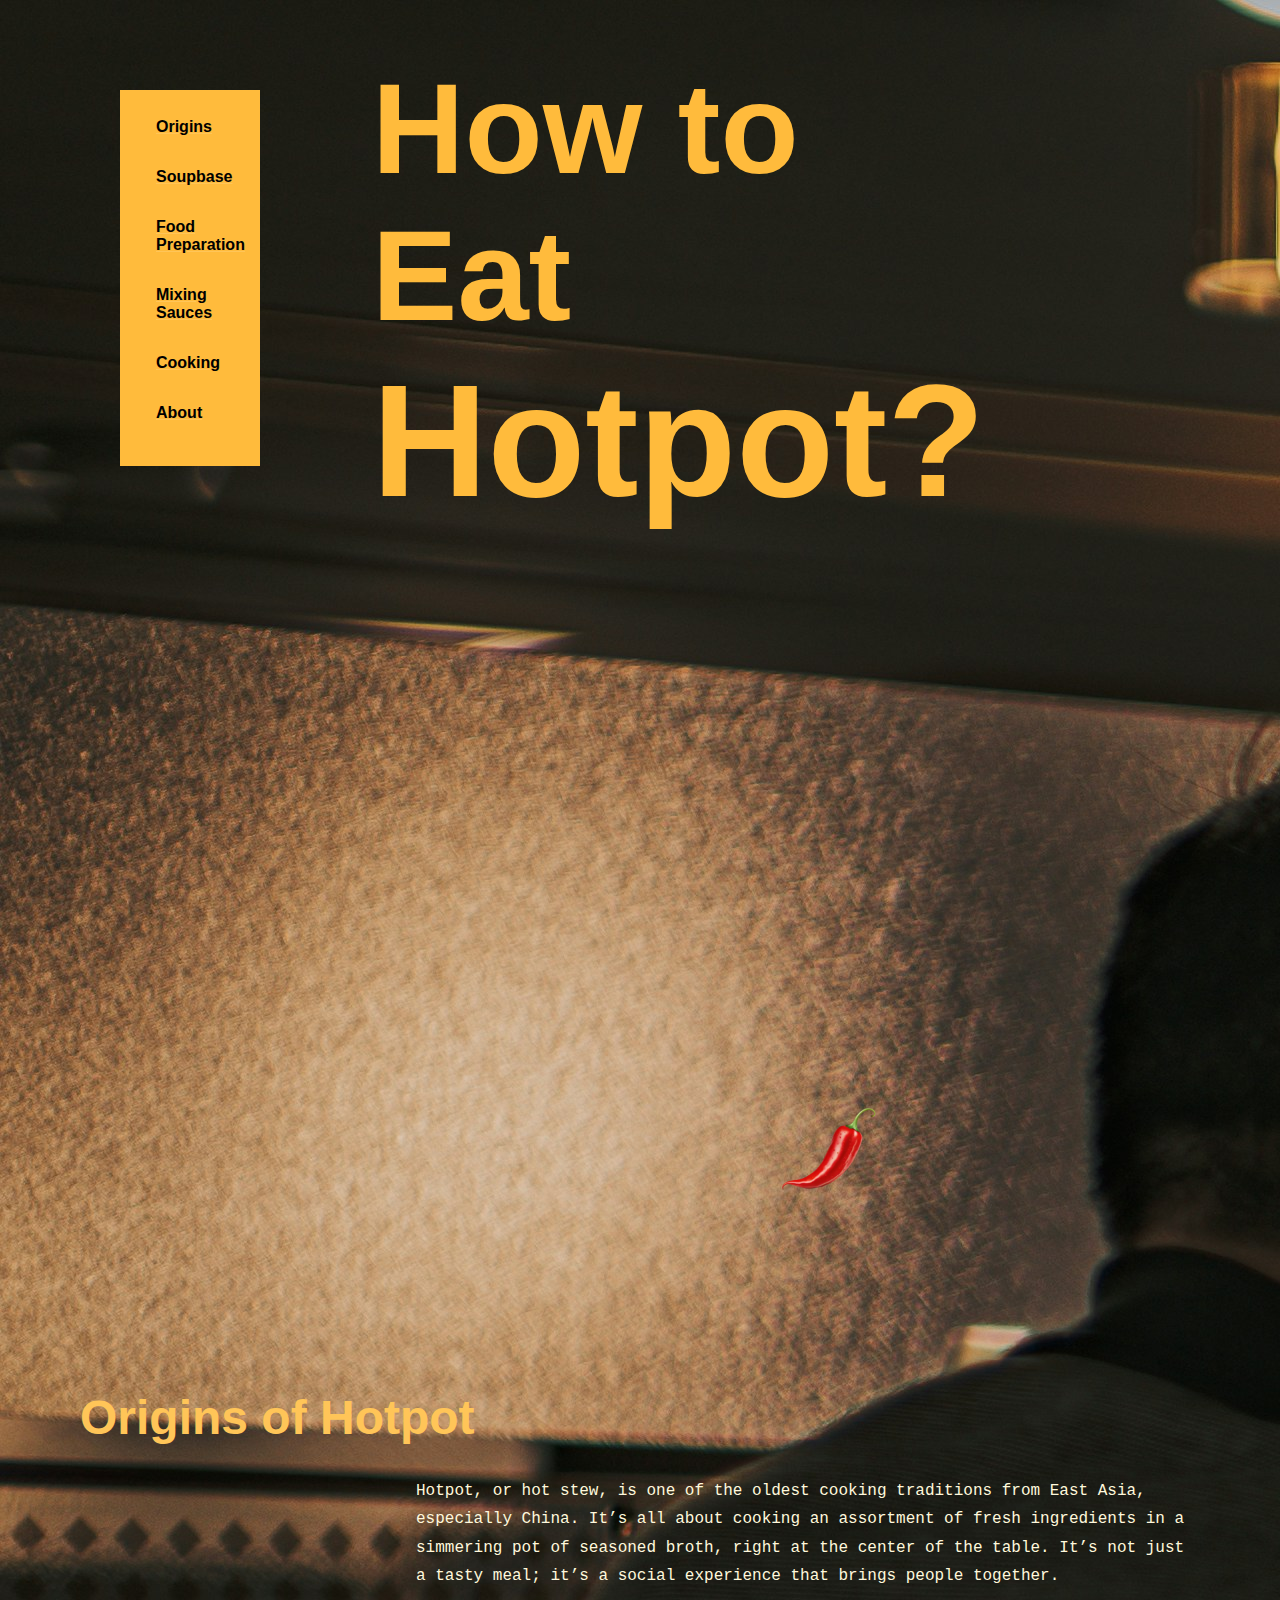
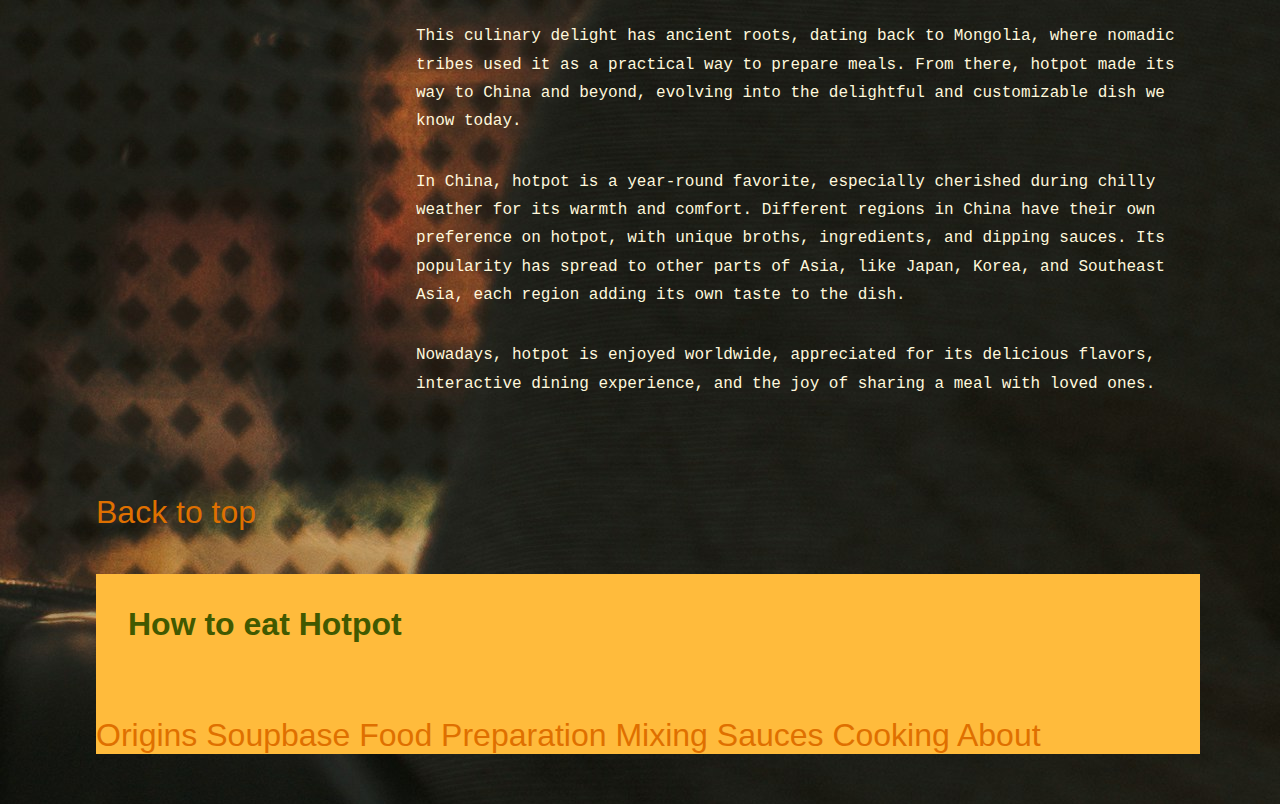
==== index.html @ 54c11f4e "initial commit" ====
<!doctype html>
<html lang="en">
  <head>
    <meta charset="UTF-8" />
    <meta name="viewport" content="width=device-width, initial-scale=1.0" />
    <link rel="stylesheet" type="text/css" href="style.css" />
    <title>How to eat Hotpot - Home</title>
    <style>
     
        html {
          scroll-behavior: smooth;
          }
        
          #section1 {
          height: 800px;
          
          }
          /*Scroll effect on html*/
          #section2 {
          height: 600px;
          background-color: rgb(255, 255, 255);
        
          }
      /*navigation bat*/
          ul {
            list-style-type: none;
            margin-top: 40px;
            padding: 20px;
            width: 100px;
            background-color: rgb(255, 187, 60);
            margin-left: 40px;
          }
          
          li a {
            display: block;
            color: black;
            padding: 8px 16px;
            text-decoration: wavy;
    
          }
         
          /* Change the link color on hover */
			li a:hover {
			  background-color:rgb(223, 112, 0);
			  color: black;
			  break-inside: 20px ;
			  transition: 1.5s;
			}

      h1{
        color: rgb(255, 187, 60);
      
      }
      p{
        margin-bottom: 4rem;
      }
      h4{
        color: rgb(65, 89, 0);
        padding: 2rem;
      }
    
      footer{
         background-color: rgb(255, 187, 60);
        
      }
nav.footer{
        
        padding: 20px;
        width: 100px;
        text-align: center;
        font-family: "Acumin Pro";
        
} 
nav a:hover {
  background-color:rgb(223, 112, 0);
  break-inside: 20px ;
  transition: 0.8s;

}

a:visited {
  color: rgb(0, 0, 0);
}

a {
  color: rgb(223, 112, 0);
  text-decoration: none;
}

footer a:hover{
  text-decoration: underline;
  background-color:#d9a426;
  break-inside: 20px ;
  transition: 0.8s;
}
  
    </style>

  </head>
  <body>
    <section id="start">
      <!-- links to navigation bar! -->
        <div>
        <ul>
          <li class="btn"><a href="#origin">Origins</a></li>
          <li class="btn"><a href="soupbase.html">Soupbase</a></li>
          <li class="btn"><a href="preparation.html">Food Preparation</a></li>
          <li class="btn"><a href="sauces.html">Mixing Sauces</a></li>
          <li class="btn"><a href="cooking.html">Cooking</a></li>
          <li class="btn"><a href="about.html">About</a></li>

        </ul>
      </div>
  
      <div style="width: 50%">
        <div id="title-container">
          <h1 style="font-size: 8rem; font-weight: bold; margin: 0 2rem; width:100%; margin-top:0.5rem">
            How to Eat
          </h1>
          <h1 style="font-size: 10rem; font-weight: bold; margin: 0 2rem; width:100% ">
            Hotpot?
          </h1>
        </div>
      </div>
    </section>
  	<!-- Chili spining amination -->
    <div class="moving-pic-container">
      <img id="meatball" src="chili.png" alt="Moving Image">
    </div>

    <section id="origin" class="section1">
      <div>
        <h2>Origins of Hotpot</h2>
        <div style="width: 70%; margin-left: auto; text-align: left">
          <p class="text-content">
            Hotpot, or hot stew, is one of the oldest cooking traditions from
            East Asia, especially China. It’s all about cooking an assortment of
            fresh ingredients in a simmering pot of seasoned broth, right at the
            center of the table. It’s not just a tasty meal; it’s a social
            experience that brings people together.
          </p>
          <p class="text-content">
            This culinary delight has ancient roots, dating back to Mongolia,
            where nomadic tribes used it as a practical way to prepare meals.
            From there, hotpot made its way to China and beyond, evolving into
            the delightful and customizable dish we know today.
          </p>
          <p class="text-content">
            In China, hotpot is a year-round favorite, especially cherished
            during chilly weather for its warmth and comfort. Different regions
            in China have their own preference on hotpot, with unique broths,
            ingredients, and dipping sauces. Its popularity has spread to other
            parts of Asia, like Japan, Korea, and Southeast Asia, each region
            adding its own taste to the dish.
          </p>
          <p class="text-content">
            Nowadays, hotpot is enjoyed worldwide, appreciated for its delicious
            flavors, interactive dining experience, and the joy of sharing a
            meal with loved ones.
          </p>
        </div>
      </div>
    </section>

    <div style=  "font-size: 24pt;">
    <div id="main" class="section 2">
    <a href="#">Back to top</a>
  
 <footer>
  <div style="text-align: center;"></div>
    <h4>How to eat Hotpot</h4>

     <a href="#origin">Origins</a>
      <a href="soupbase.html">Soupbase</a>
      <a href="preparation.html">Food Preparation</a>
      <a href="sauces.html">Mixing Sauces</a>
     <a href="cooking.html">Cooking</a>
      <a href="about.html">About</a>
   

    </nav>
    </footer>
 
    
   


   
  </body>
</html>
---- style.css ----
html {
  background-image: url(hotpot.jpg);
  background-image: center;
}

body {
  margin: 50px 80px;
  padding: 0;
  font-family: "Acumin Pro", sans-serif;
  scroll-behavior: smooth;
  color: rgb(255, 197, 88);
  max-width: fit-content;
}

img {
  object-fit: cover;
}

#start {
  height: 100vh;
  width: 100vw;
  display: flex;
  flex-direction: row;
}

.btn {
  font-size: 1rem;
  font-weight: bold;
  text-decoration: underline;
  cursor: pointer;
  margin-bottom: 1rem;
  transition: color 0.3s ease;
}

.section {
  margin-top: 6rem;
  margin-left: 1rem;
}

#title-container {
  width: 100%;
  height: 30rem;
  display: flex;
  flex-direction: column;
  justify-content: center;
  align-items: flex-start;
  margin-left: 5rem;
}

p {
  font-family: monospace;
  line-height: 0.75cm;
  font-size: 12pt;
  font-weight: 100;
  color: cornsilk;
  max-width: 100%;
  text-align: center;
}

h1 {
  font-size: 48pt;
}

h2 {
  font-size: 3rem;
  font-weight: bold;
  margin-bottom: 2rem;
}

h3 {
  font-size: 2rem;
  font-weight: bold;
  margin-bottom: 1rem;
}

sub {
  text-align: left;
  font-size: 18pt;
}

.text-content {
  margin-bottom: 2rem;
  text-align: left;
}
/* define column raw for images */
.two-column-row {
  margin: 5rem 0rem;
  text-align: center;
  
}

.two-column-row-l {
  display: inline-block;
  background-color: grey;
  vertical-align: middle;
  width: 45%;
  height: 300px;

}

.two-column-row-r {
  display: inline-block;
  padding: 0.5rem 0.5rem;
  vertical-align: middle;
  width: 45%;
}

.four-column-row {
  margin-top: 1rem;
  margin-bottom: 3rem;
  text-align: center;
}

.four-column-element {
  display: inline-block;
  margin: 1rem 1rem;
  vertical-align: middle;
  text-align: left;
  width: 20%;
  height: 20%;
}


.picture-container {
  margin-top: 1rem;
  margin-bottom: 5rem;
  text-align: left;

  overflow: hidden;
  display: grid;

  grid-template-columns: repeat(6, 1fr);
}

.picture-element {
  display: inline-block;
  background-color: grey;
  vertical-align: middle;

  width: auto;
  height: auto;
  margin: 0.5rem 0.5rem;
}

@media only screen and (max-width: 1100px) {
  .picture-container {
    grid-template-columns: repeat(3, 1fr);
  }

}

@media only screen and (max-width: 800px) {
  .picture-container {
    grid-template-columns: repeat(2, 1fr);
  }
  
  }
  


@media only screen and (max-width: 600px) {
  .text-content {
    font-size: 12pt;
    margin-right: 40px;
    display: block;
  }

  .picture-container {
    grid-template-columns: repeat(1, 1fr);
  }
}

.moving-pic-container {
  position: relative;
  width: 1500px;
  height: 400px;
}

#meatball {
  position: absolute;
  top: 50%;
  left: 50%;
  width: 120px;
  height: 120px;
  transform: translate(-50%, -50%);
  animation: moveCircle 3.5s linear infinite;
  transform-origin: 500px 10%;
}

@keyframes moveCircle {
  0% {
    transform: translate(-50%, -50%) rotate(0deg) translateX(150px) rotate(0deg);
  }
  100% {
    transform: translate(-50%, -50%) rotate(360deg) translateX(150px)
      rotate(-360deg);
  }
}
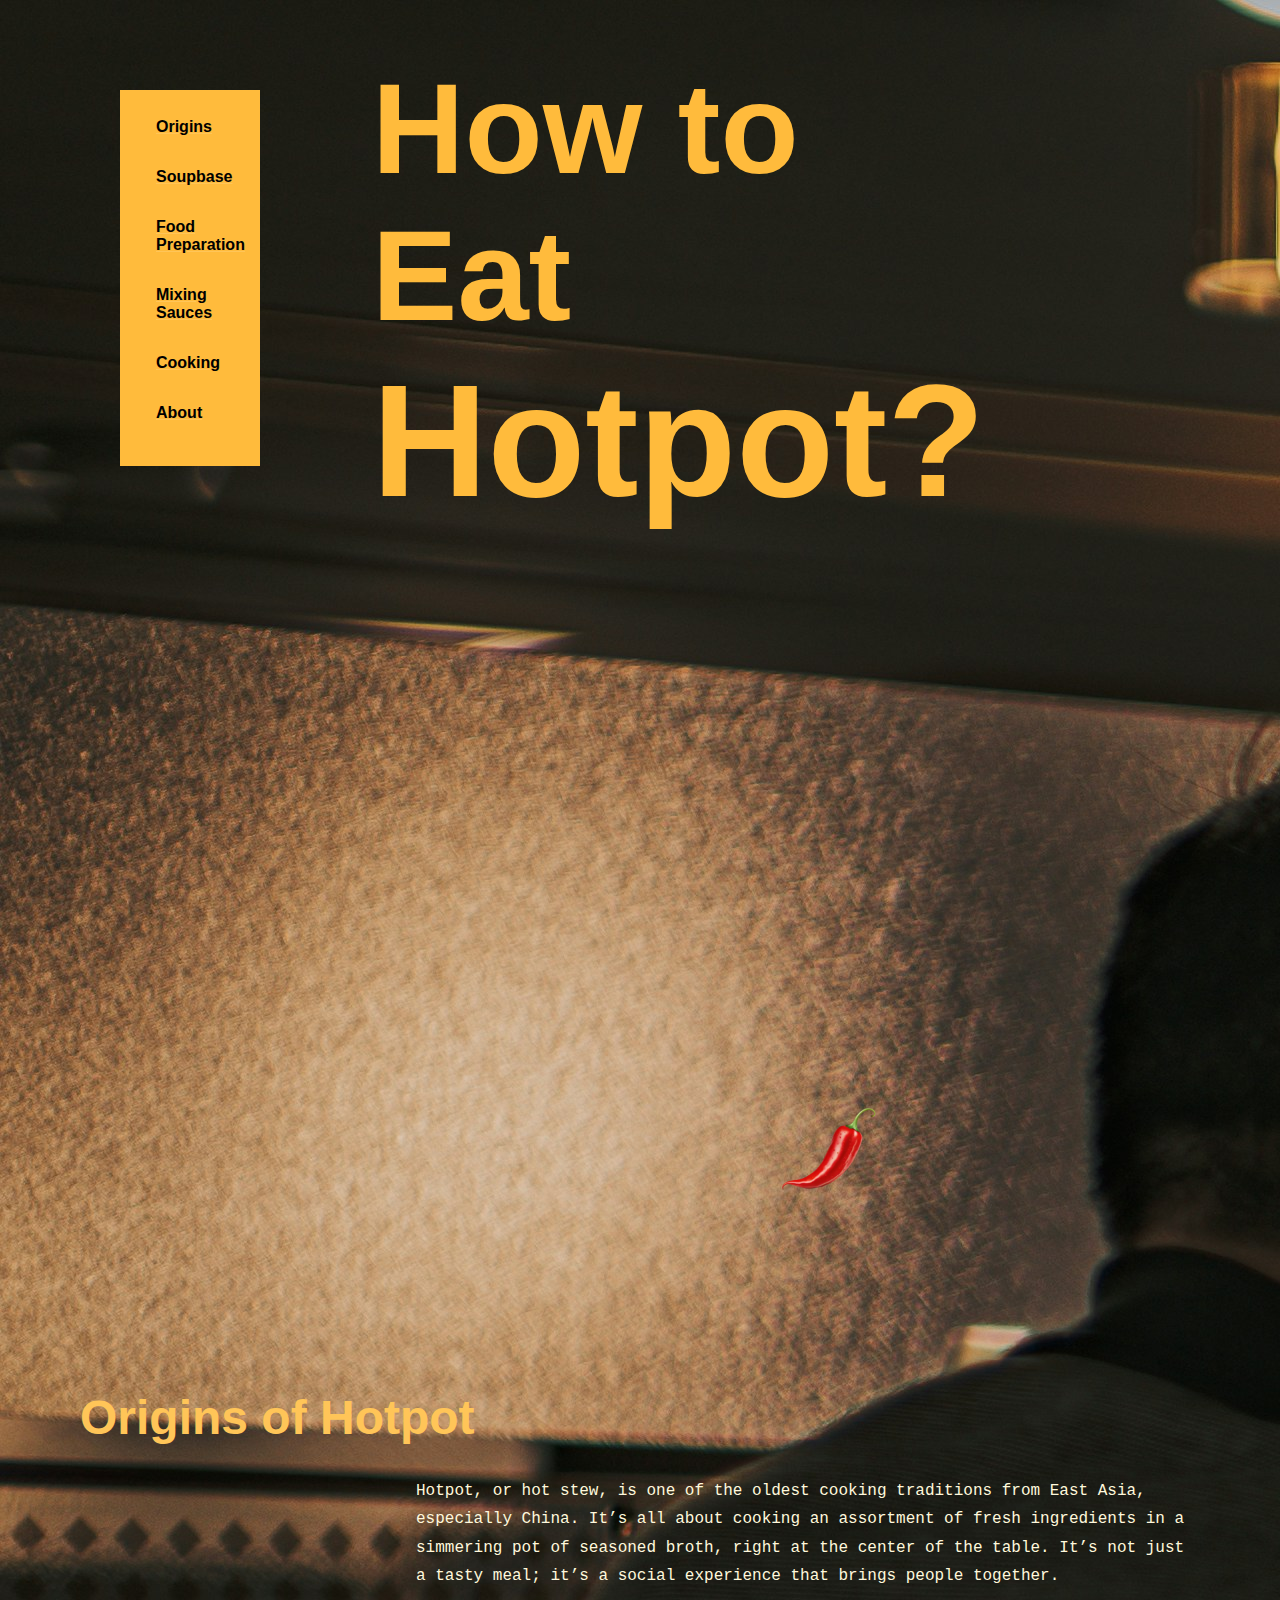
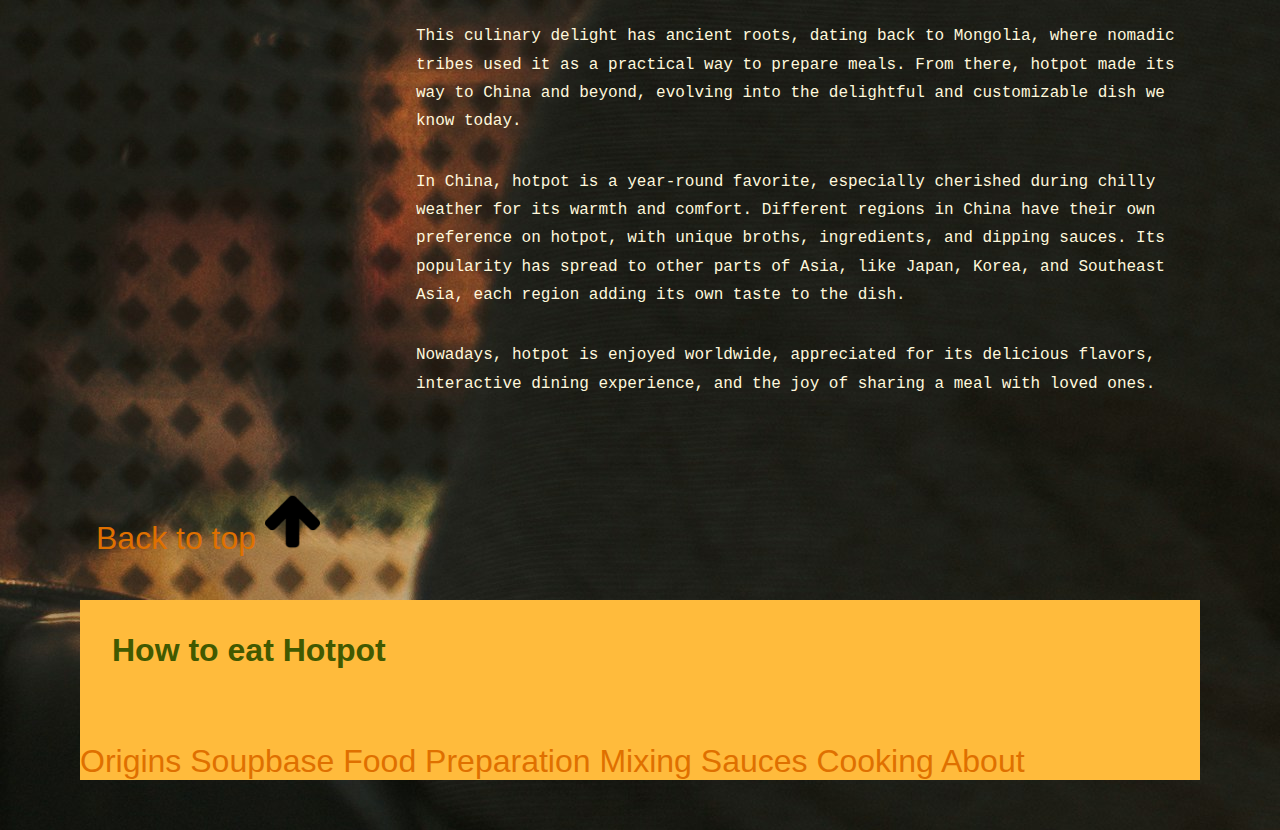
==== commit 14660476: "footer revized" ====
--- a/index.html
+++ b/index.html
@@ -165,11 +165,17 @@
     <div style=  "font-size: 24pt;">
     <div id="main" class="section 2">
     <a href="#">Back to top</a>
+    <img
+          src="arrow.png"
+          alt="Hotpot Image"
+          style="width: 5%; height: 5%"
+        />
+    </div>
   
  <footer>
   <div style="text-align: center;"></div>
     <h4>How to eat Hotpot</h4>
-
+<nav>
      <a href="#origin">Origins</a>
       <a href="soupbase.html">Soupbase</a>
       <a href="preparation.html">Food Preparation</a>
